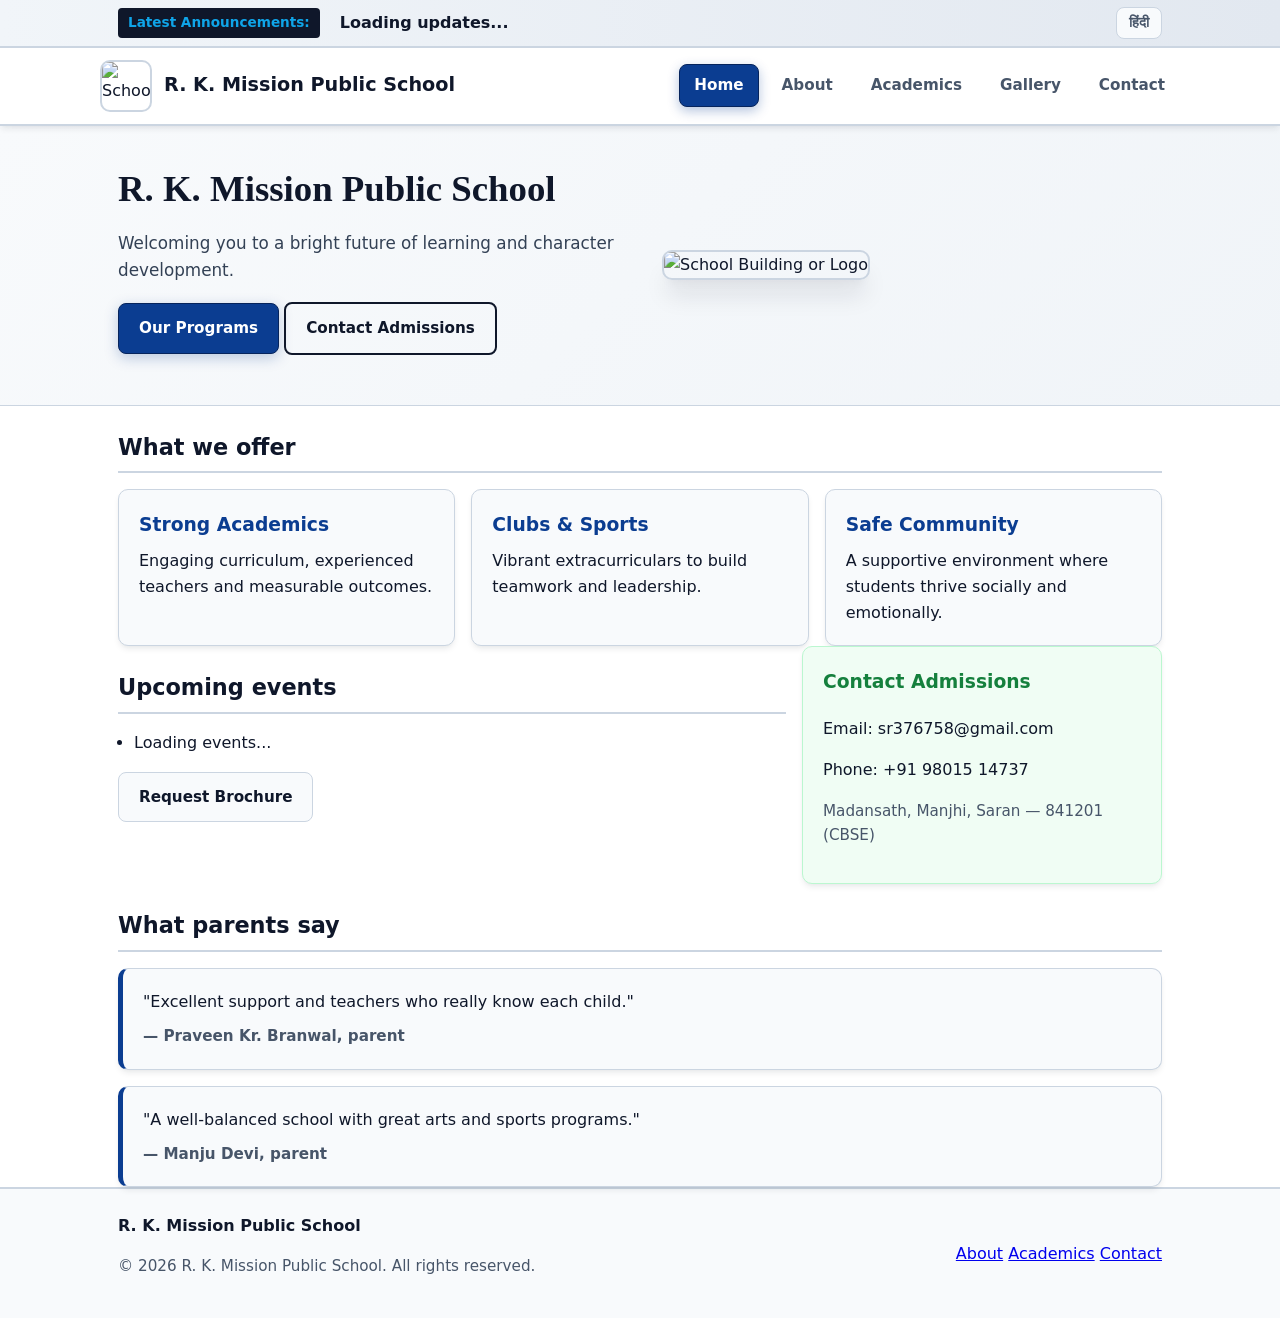
==== index.html @ 660a4b33 "Add files via upload" ====
<!doctype html>
<html lang="en">
<head>
  <meta charset="utf-8" />
  <meta name="viewport" content="width=device-width,initial-scale=1" />
  <title>R. K. Mission Public School — Home</title>
  <link rel="stylesheet" href="styles.css" />
  <link rel="icon" href="assets/logo.png" />
  <meta name="description" content="R. K. Mission Public School — village school in Madansath. Clear information on admissions, programs and contact." />
</head>
<body class="theme-light">
  <!-- टॉप लाइव नोटिस बोर्ड (डेटा सीधे Latest_Notices टैब से आएगा) -->
  <div class="notice-board" aria-hidden="false">
    <div class="container notice-inner">
      <strong class="notice-label" data-en="Latest Announcements:" data-hi="नवीनतम घोषणाएँ:">Latest Announcements:</strong>
      <div class="notice-scroll" id="notice-scroll" aria-live="polite">
        <div class="notice-track">
          <!-- जावास्क्रिप्ट लोड होते ही यहाँ लाइव नोटिस अपने आप आ जाएंगे -->
          <span data-en="Loading updates..." data-hi="अपडेट लोड हो रहे हैं...">Loading updates...</span>
        </div>
      </div>

      <div class="lang-toggle">
        <button id="lang-btn" class="btn small" aria-pressed="false">हिंदी</button>
      </div>
    </div>
  </div>

  <header class="site-header">
    <div class="container header-inner">
      <a class="brand" href="index.html">
        <img src="assets/logo.png" alt="School logo" class="logo" />
        <span class="brand-name" data-en="R. K. Mission Public School" data-hi="आर. के. मिशन पब्लिक स्कूल">R. K. Mission Public School</span>
      </a>

      <button id="nav-toggle" class="nav-toggle" aria-label="Toggle navigation" aria-expanded="false">
        <span></span><span></span><span></span>
      </button>

      <nav id="main-nav" class="nav" aria-label="Main navigation">
        <a href="index.html" class="nav-link active" data-en="Home" data-hi="होम">Home</a>
        <a href="about.html" class="nav-link" data-en="About" data-hi="हमारे बारे में">About</a>
        <a href="school-info.html" class="nav-link" data-en="Academics" data-hi="शिक्षा / अकादमिक">Academics</a>
        <a href="gallery.html" class="nav-link" data-en="Gallery" data-hi="गैलरी">Gallery</a>
        <a href="contact.html" class="nav-link" data-en="Contact" data-hi="संपर्क">Contact</a>
      </nav>
    </div>
  </header>

  <main>
    <!-- लाइव हीरो सेक्शन (डेटा सीधे Homepage_Hero टैब से आएगा) -->
    <section class="hero">
      <div class="container hero-grid">
        <div>
          <h1>R. K. Mission Public School</h1>
          <p class="lead">Welcoming you to a bright future of learning and character development.</p>
          <p class="cta-row">
            <a class="btn primary" href="school-info.html" data-en="Our Programs" data-hi="हमारे पाठ्यक्रम">Our Programs</a>
            <a class="btn ghost" href="contact.html" data-en="Contact Admissions" data-hi="प्रवेश के लिए संपर्क करें">Contact Admissions</a>
          </p>
        </div>
        <div class="hero-card">
          <img src="assets/logo.png" alt="School Building or Logo" />
        </div>
      </div>
    </section>

    <!-- स्कूल की मुख्य विशेषताएं (स्थिर अनुभाग) -->
    <section class="container features">
      <h2 class="section-title" data-en="What we offer" data-hi="हम क्या प्रदान करते हैं">What we offer</h2>
      <div class="cards">
        <article class="card">
          <h3 data-en="Strong Academics" data-hi="मजबूत शिक्षा">Strong Academics</h3>
          <p data-en="Engaging curriculum, experienced teachers and measurable outcomes." data-hi="दिलचस्प पाठ्यक्रम, अनुभवी शिक्षक और परिणामोन्मुखी शिक्षा।">Engaging curriculum, experienced teachers and measurable outcomes.</p>
        </article>
        <article class="card">
          <h3 data-en="Clubs & Sports" data-hi="क्लब और खेल">Clubs & Sports</h3>
          <p data-en="Vibrant extracurriculars to build teamwork and leadership." data-hi="टीमवर्क और नेतृत्व कौशल बढ़ाने के लिए जीवंत पाठ्येतर गतिविधियाँ।">Vibrant extracurriculars to build teamwork and leadership.</p>
        </article>
        <article class="card">
          <h3 data-en="Safe Community" data-hi="सुरक्षित माहौल">Safe Community</h3>
          <p data-en="A supportive environment where students thrive socially and emotionally." data-hi="एक सहायक वातावरण जहाँ छात्र सामाजिक और भावनात्मक रूप से आगे बढ़ते हैं।">A supportive environment where students thrive socially and emotionally.</p>
        </article>
      </div>
    </section>

    <!-- लाइव आगामी कार्यक्रम (डेटा सीधे Upcoming_Events टैब से आएगा) -->
    <section class="container upcoming">
      <div class="split">
        <div>
          <h2 class="section-title" data-en="Upcoming events" data-hi="आगामी कार्यक्रम">Upcoming events</h2>
          <ul class="events">
            <!-- जावास्क्रिप्ट लोड होते ही यहाँ लाइव कार्यक्रम अपने आप आ जाएंगे -->
            <li data-en="Loading events..." data-hi="कार्यक्रम लोड हो रहे हैं...">Loading events...</li>
          </ul>
          <a class="btn" href="contact.html" data-en="Request Brochure" data-hi="विवरणিকা (Brochure) मांगें">Request Brochure</a>
        </div>
        <aside class="contact-card">
          <h3 data-en="Contact Admissions" data-hi="प्रवेश कार्यालय से संपर्क करें">Contact Admissions</h3>
          <p data-en="Email: sr376758@gmail.com" data-hi="ईमेल: sr376758@gmail.com">Email: <a href="mailto:sr376758@gmail.com">sr376758@gmail.com</a></p>
          <p data-en="Phone: +91 98015 14737" data-hi="फ़ोन: +91 98015 14737">Phone: <a href="tel:+919801514737">+91 98015 14737</a></p>
          <p class="small" data-en="Madansath, Manjhi, Saran — 841201 (CBSE)" data-hi="मदनसथ, मांझी, सारण — 841201 (CBSE)">Madansath, Manjhi, Saran — 841201 (CBSE)</p>
        </aside>
      </div>
    </section>

    <!-- टेस्टिमोनियल सेक्शन (स्थिर अनुभाग) -->
    <section class="container testimonials">
      <h2 class="section-title" data-en="What parents say" data-hi="अभिभावकों की राय">What parents say</h2>
      <div class="test-grid">
        <blockquote>
          <p>"Excellent support and teachers who really know each child."</p>
          <footer>— Praveen Kr. Branwal, parent</footer>
        </blockquote>
        <blockquote>
          <p>"A well-balanced school with great arts and sports programs."</p>
          <footer>— Manju Devi, parent</footer>
        </blockquote>
      </div>
    </section>
  </main>

  <footer class="site-footer">
    <div class="container footer-grid">
      <div>
        <strong data-en="R. K. Mission Public School" data-hi="आर. के. मिशन पब्लिक स्कूल">R. K. Mission Public School</strong>
        <p class="small">© <span id="year"></span> R. K. Mission Public School. All rights reserved.</p>
      </div>
      <nav class="footer-nav">
        <a href="about.html" data-en="About" data-hi="हमारे बारे में">About</a>
        <a href="school-info.html" data-en="Academics" data-hi="शिक्षा / अकादमिक">Academics</a>
        <a href="contact.html" data-en="Contact" data-hi="संपर्क">Contact</a>
      </nav>
    </div>
  </footer>

  <script src="script.js"></script>
</body>
</html>
---- styles.css ----
:root {
  --bg: #ffffff;
  --muted: #475569;
  --lead-color: #334155;
  --accent: #0b3d91;
  --accent-hover: #1e40af;
  --accent-2: #15803d;
  --card: #ffffff;
  --card-contrast: #f8fafc;
  --card-border: #cbd5e1;
  --text-main: #0f172a;
  
  --max-width: 1080px;
  --radius: 10px;
  --shadow-sm: 0 4px 6px -1px rgba(15, 23, 42, 0.08), 0 2px 4px -2px rgba(15, 23, 42, 0.04);
  --shadow-lg: 0 20px 25px -5px rgba(15, 23, 42, 0.1), 0 8px 10px -6px rgba(15, 23, 42, 0.05);
  font-family: "Inter", system-ui, -apple-system, "Segoe UI", Roboto, Arial, sans-serif;
  color-scheme: light;
}

* {
  box-sizing: border-box;
}

html, body {
  height: 100%;
  margin: 0;
}

body {
  background: var(--bg);
  color: var(--text-main);
  font-size: 16px;
  line-height: 1.6;
  -webkit-font-smoothing: antialiased;
  -moz-osx-font-smoothing: grayscale;
}

/* लेआउट कंटेनर */
.container {
  max-width: var(--max-width);
  margin: 0 auto;
  padding: 0 18px;
}

.notice-board {
  background: linear-gradient(90deg, #f1f5f9, #e2e8f0);
  border-bottom: 2px solid var(--card-border);
  font-weight: 700;
}

.notice-inner {
  display: flex;
  gap: 12px;
  align-items: center;
  justify-content: space-between;
}

.notice-label {
  color: #0fa5e9;
  background: #0f172a;
  padding: 4px 10px;
  border-radius: 4px;
  margin-right: 8px;
  font-size: 0.85rem;
}

.notice-scroll {
  flex: 1;
  overflow: hidden;
  padding: 10px 0;
}

.notice-track {
  display: flex;
  gap: 36px;
  white-space: nowrap;
  animation: scroll-left 18s linear infinite;
}

.notice-track span {
  color: var(--text-main);
}

@keyframes scroll-left {
  0% { transform: translateX(0); }
  100% { transform: translateX(-50%); }
}

.site-header {
  background: #ffffff !important;
  position: sticky;
  top: 0;
  z-index: 100;
  border-bottom: 2px solid var(--card-border);
  box-shadow: var(--shadow-sm);
}

.header-inner {
  display: flex;
  align-items: center;
  gap: 14px;
  justify-content: space-between;
  padding: 12px 0;
}

.brand {
  display: flex;
  gap: 12px;
  align-items: center;
  text-decoration: none;
  color: inherit;
}

.logo {
  width: 52px;
  height: 52px;
  border-radius: var(--radius);
  object-fit: cover;
  display: block;
  border: 2px solid var(--card-border);
}

.brand-name {
  font-weight: 800;
  color: var(--text-main);
  font-size: 1.2rem;
}

/* मुख्य नेविगेशन मेनू */
.nav {
  display: flex;
  gap: 8px;
  align-items: center;
}

.nav-link {
  padding: 8px 14px;
  border-radius: 8px;
  text-decoration: none;
  color: var(--muted);
  font-weight: 700;
  font-size: 0.95rem;
  transition: all 140ms ease;
  border: 1px solid transparent;
  background: transparent;
}

.nav-link:hover {
  background: #f1f5f9;
  color: var(--accent);
  border: 1px solid var(--card-border);
}

.nav-link.active {
  background: var(--accent) !important;
  color: #ffffff !important;
  border: 1px solid #06245c !important;
  box-shadow: 0 4px 12px rgba(11, 61, 145, 0.3);
  font-weight: 700;
}

/* मोबाइल व्यू मेनू बटन */
.nav-toggle {
  display: inline-grid;
  place-content: center;
  width: 44px;
  height: 44px;
  border-radius: 8px;
  border: 1px solid var(--card-border);
  background: #f8fafc;
  cursor: pointer;
}

.nav-toggle span {
  display: block;
  width: 20px;
  height: 2.5px;
  background: var(--text-main);
  border-radius: 2px;
}

.nav-toggle span:nth-child(2) {
  margin: 5px 0;
}

.hero {
  padding: 34px 0;
  background: linear-gradient(135deg, #f8fafc 0%, #f0f4f8 100%);
  border-bottom: 1px solid var(--card-border);
}

.hero-grid {
  display: grid;
  grid-template-columns: 1fr;
  gap: 24px;
  align-items: center;
}

.hero h1 {
  font-family: "Georgia", serif;
  font-weight: 800;
  font-size: 1.9rem;
  margin: 0 0 12px;
  color: var(--text-main);
}

.lead {
  color: var(--lead-color);
  margin: 0 0 18px;
  font-size: 1.05rem;
  max-width: 60ch;
  font-weight: 500;
}

.hero-card img {
  width: 100%;
  height: 280px;
  object-fit: cover;
  border-radius: var(--radius);
  box-shadow: var(--shadow-lg);
  border: 2px solid var(--card-border);
}

.btn {
  display: inline-flex;
  align-items: center;
  justify-content: center;
  padding: 12px 20px;
  border-radius: 8px;
  text-decoration: none;
  font-weight: 700;
  font-size: 0.95rem;
  transition: all 160ms ease;
  min-height: 44px;
  border: 1px solid var(--card-border);
  background: #f8fafc;
  color: var(--text-main);
  cursor: pointer;
}

.btn:hover {
  transform: translateY(-2px);
  box-shadow: var(--shadow-sm);
  background: #e2e8f0;
}

.btn.primary {
  background: var(--accent) !important;
  color: #ffffff !important;
  border: 1px solid #06245c !important;
  box-shadow: 0 4px 14px rgba(11, 61, 145, 0.25);
}

.btn.primary:hover {
  background: var(--accent-hover) !important;
  box-shadow: var(--shadow-lg);
}

.btn.ghost {
  background: transparent;
  border: 2px solid var(--text-main);
  color: var(--text-main);
}

.btn.small {
  padding: 6px 12px;
  font-size: 0.85rem;
  min-height: 32px;
}

.section-title {
  margin: 24px 0 16px;
  font-size: 1.4rem;
  color: var(--text-main);
  font-weight: 800;
  border-bottom: 2px solid var(--card-border);
  padding-bottom: 6px;
}

.features .cards {
  display: grid;
  grid-template-columns: 1fr;
  gap: 16px;
}

.card {
  background: var(--card-contrast);
  padding: 20px;
  border-radius: var(--radius);
  box-shadow: var(--shadow-sm);
  border: 1px solid var(--card-border);
}

.card h3 {
  color: var(--accent);
  margin-top: 0;
  margin-bottom: 8px;
  font-weight: 800;
}

.card p {
  color: var(--text-main);
  margin: 0;
}

.contact-card {
  background: #f0fdf4;
  padding: 20px;
  border-radius: var(--radius);
  border: 1px solid #bbf7d0;
  color: var(--text-main);
  box-shadow: var(--shadow-sm);
}

.contact-card h3 {
  color: var(--accent-2);
  margin-top: 0;
}

.upcoming .split {
  display: grid;
  grid-template-columns: 1fr;
  gap: 16px;
  align-items: start;
}

.events {
  padding-left: 16px;
  color: var(--text-main);
}

.testimonials .test-grid {
  display: grid;
  gap: 16px;
}

blockquote {
  background: var(--card-contrast);
  padding: 20px;
  border-radius: var(--radius);
  margin: 0;
  border-left: 5px solid var(--accent);
  box-shadow: var(--shadow-sm);
  border-top: 1px solid var(--card-border);
  border-right: 1px solid var(--card-border);
  border-bottom: 1px solid var(--card-border);
}

blockquote p {
  color: var(--text-main);
  margin: 0;
}

blockquote footer {
  margin-top: 10px;
  color: var(--muted);
  font-size: 0.95rem;
  font-weight: 700;
}

input[type="text"], input[type="email"], textarea, select {
  width: 100%;
  padding: 12px;
  border-radius: 8px;
  border: 2px solid var(--card-border) !important;
  background: #ffffff !important;
  color: var(--text-main) !important;
  font-size: 1rem;
}

input:focus, textarea:focus, select:focus {
  border-color: var(--accent) !important;
  outline: none;
  box-shadow: 0 0 0 3px rgba(11, 61, 145, 0.15);
}

label {
  color: var(--text-main) !important;
  font-weight: 700;
}

.gallery-hero { 
  padding: 30px 0; 
}

.gallery-grid {
  display: grid;
  grid-template-columns: repeat(1, 1fr);
  gap: 20px;
  margin-top: 20px;
}

  .thumb {
  background: #ffffff;
  border: 1px solid var(--card-border);
  border-radius: 12px;
  overflow: hidden;
  box-shadow: var(--shadow-sm);
  transition: transform 0.2s ease, box-shadow 0.2s ease;
  cursor: pointer;
  display: flex;
  flex-direction: column;
}

.thumb:hover {
  transform: translateY(-4px);
  box-shadow: var(--shadow-lg);
  border-color: var(--accent);
}

.img-wrapper {
  width: 100%;
  height: 180px;
  overflow: hidden;
  background: #f1f5f9;
}

.thumb img {
  width: 100%;
  height: 100%;
  object-fit: cover;
  transition: transform 0.3s ease;
}

.thumb:hover img {
  transform: scale(1.05);
}

.thumb .meta {
  padding: 14px;
  background: #ffffff;
  border-top: 1px solid #e2e8f0;
  flex-grow: 1;
}

.thumb .meta strong {
  display: block;
  color: var(--text-main);
  font-size: 1rem;
  margin-bottom: 4px;
}

.thumb .meta .desc {
  font-size: 0.85rem;
  color: var(--muted);
  font-weight: 500;
  line-height: 1.4;
}

.lightbox {
  position: fixed;
  inset: 0;
  background: rgba(15, 23, 42, 0.85);
  backdrop-filter: blur(8px);
  z-index: 2000;
  display: none;
  align-items: center;
  justify-content: center;
  padding: 20px;
}

.lightbox.open { 
  display: flex; 
}

.lightbox-content {
  background: #ffffff;
  max-width: 700px;
  width: 100%;
  border-radius: 16px;
  overflow: hidden;
  box-shadow: 0 25px 50px -12px rgba(0, 0, 0, 0.5);
  position: relative;
}

.lightbox-close {
  position: absolute;
  top: 12px;
  right: 12px;
  background: #0f172a;
  color: #ffffff;
  border: none;
  width: 36px;
  height: 36px;
  border-radius: 50%;
  font-size: 1.2rem;
  cursor: pointer;
  display: grid;
  place-content: center;
  z-index: 10;
}

.lightbox-img {
  width: 100%;
  max-height: 450px;
  object-fit: cover;
  display: block;
  background: #f1f5f9;
}

.lightbox-meta { 
  padding: 20px; 
  background: #ffffff; 
}

.lightbox-meta h3 { 
  margin: 0 0 6px 0; 
  color: var(--accent); 
  font-size: 1.3rem; 
}

.lightbox-meta p { 
  margin: 0; 
  color: var(--lead-color); 
  font-size: 0.95rem; 
}

.empty { 
  color: #6b7280; 
  padding: 24px; 
  border-radius: 8px; 
  background: #f8fafc; 
  border: 1px dashed var(--card-border); 
  text-align: center; 
}

.site-footer {
  padding: 24px 0;
  border-top: 2px solid var(--card-border);
  background: #f8fafc;
}

.footer-grid {
  display: flex;
  gap: 12px;
  align-items: center;
  justify-content: space-between;
  flex-wrap: wrap;
}

.small {
  color: var(--muted);
  font-size: 0.95rem;
}

.toast-container {
  position: fixed;
  right: 14px;
  bottom: 18px;
  display: flex;
  flex-direction: column;
  gap: 8px;
  z-index: 1000;
  pointer-events: none;
}

.toast {
  pointer-events: auto;
  background: var(--accent);
  color: #fff;
  padding: 12px 16px;
  border-radius: var(--radius);
  box-shadow: var(--shadow-lg);
  font-weight: 700;
  min-width: 250px;
  opacity: 0;
  transform: translateY(6px);
  transition: opacity 180ms, transform 180ms;
}

.toast.show {
  opacity: 1;
  transform: none;
}

.toast.success { background: var(--accent-2); }
.toast.error { background: #b91c1c; }
.toast.info { background: var(--accent); }

.toast .close {
  margin-left: auto;
  background: transparent;
  border: 0;
  color: #fff;
  cursor: pointer;
  font-weight: 700;
}

@media (min-width: 480px) { 
  .gallery-grid { grid-template-columns: repeat(2, 1fr); } 
}

@media (min-width: 760px) {
  .hero-grid { grid-template-columns: 1fr 500px; gap: 28px; }
  .hero h1 { font-size: 2.3rem; }
  .features .cards { grid-template-columns: repeat(3, 1fr); }
  .upcoming .split { grid-template-columns: 1fr 360px; }
  .nav-toggle { display: none; }
  #main-nav { position: static; display: flex; background: transparent; padding: 0; box-shadow: none; flex-direction: row; }
  .gallery-grid { grid-template-columns: repeat(3, 1fr); }
}

@media (min-width: 1024px) { 
  .gallery-grid { grid-template-columns: repeat(4, 1fr); } 
}

/* मोबाइल नेविगेशन पैनल ओपन होने की स्थिति में */
@media (max-width: 759px) {
  #main-nav {
    position: fixed;
    inset: 80px 12px auto 12px;
    padding: 16px;
    border-radius: var(--radius);
    background: #ffffff;             /* पूरी तरह ठोस सफेद मोबाइल पैनल */
    box-shadow: var(--shadow-lg);
    display: none;
    flex-direction: column;
    gap: 10px;
    border: 2px solid var(--card-border);
  }
  #main-nav .nav-link {
    color: var(--text-main);
    width: 100%;
    text-align: center;
    border: 1px solid var(--card-border);
    background: #f8fafc;
  }
  #main-nav .nav-link.active {
    background: var(--accent) !important;
    color: #ffffff !important;
  }
  #main-nav.open {
    display: flex;
  }
}

.fee-table th, .fee-table td {
  font-size: 0.95rem;
  border: 1px solid var(--card-border);
  padding: 8px;
}
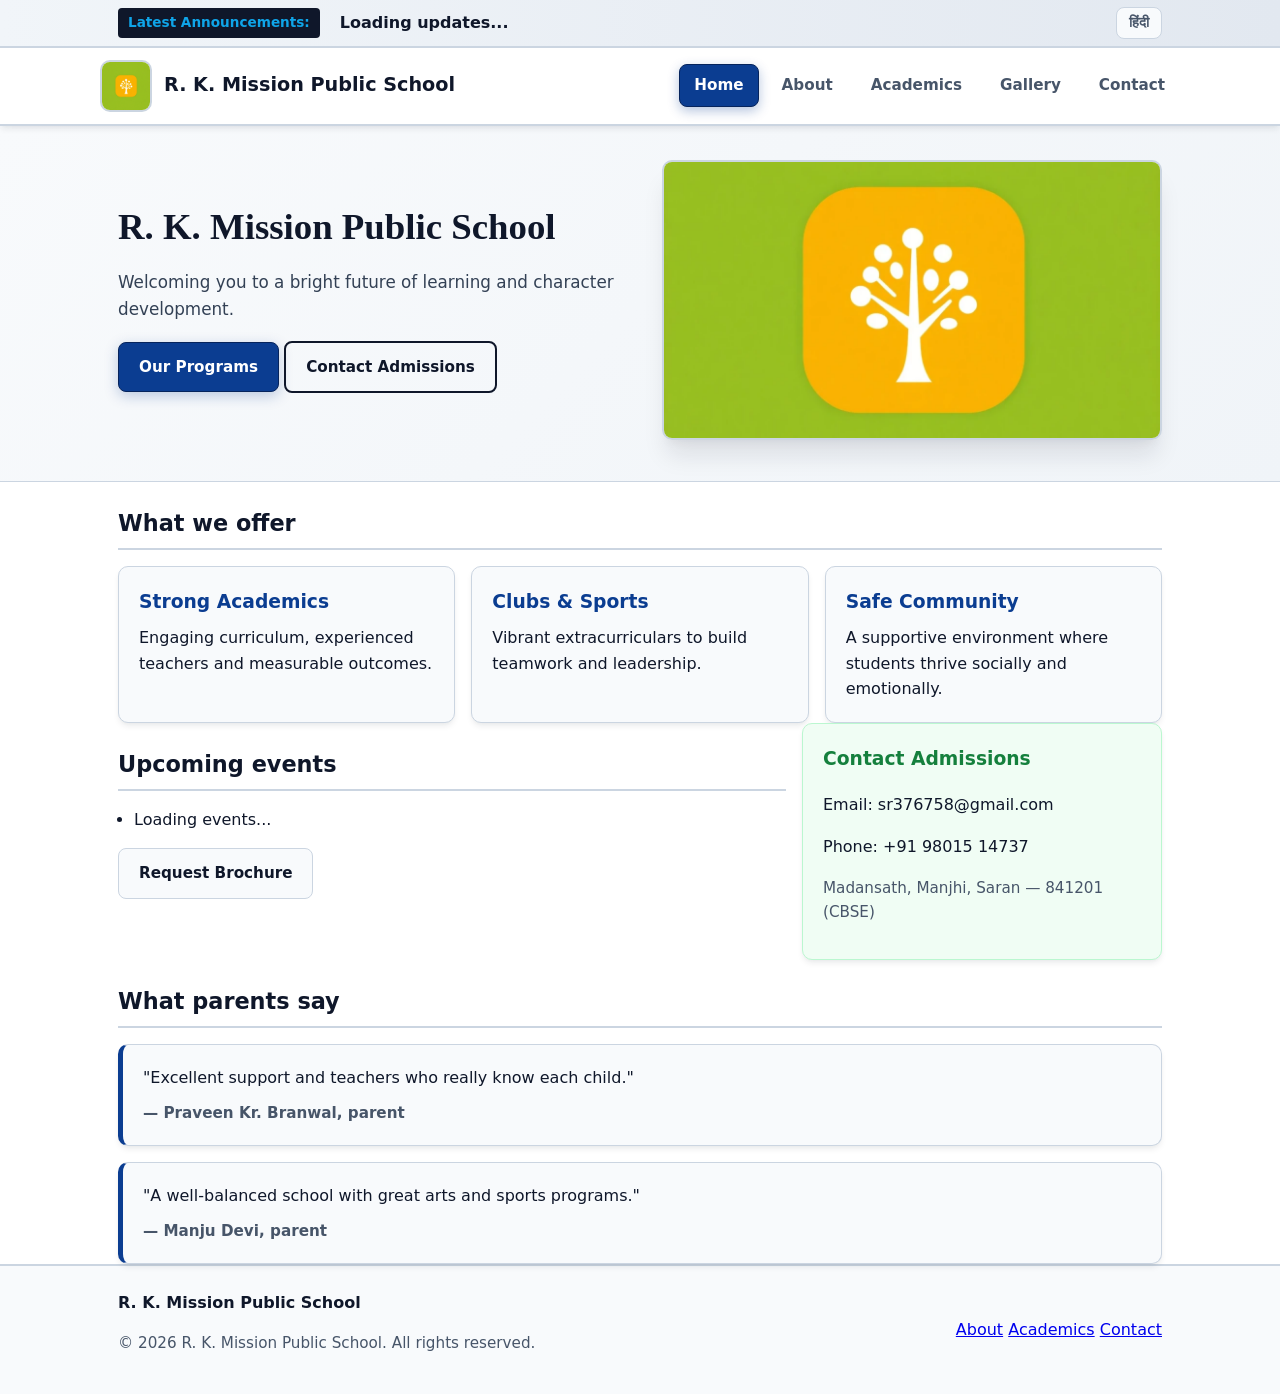
==== commit 93d38b48: "Update index.html" ====
--- a/index.html
+++ b/index.html
@@ -5,7 +5,7 @@
   <meta name="viewport" content="width=device-width,initial-scale=1" />
   <title>R. K. Mission Public School — Home</title>
   <link rel="stylesheet" href="styles.css" />
-  <link rel="icon" href="assets/logo.png" />
+  <link rel="icon" href="logo.png" />
   <meta name="description" content="R. K. Mission Public School — village school in Madansath. Clear information on admissions, programs and contact." />
 </head>
 <body class="theme-light">
@@ -29,7 +29,7 @@
   <header class="site-header">
     <div class="container header-inner">
       <a class="brand" href="index.html">
-        <img src="assets/logo.png" alt="School logo" class="logo" />
+        <img src="logo.png" alt="School logo" class="logo" />
         <span class="brand-name" data-en="R. K. Mission Public School" data-hi="आर. के. मिशन पब्लिक स्कूल">R. K. Mission Public School</span>
       </a>
 
@@ -60,7 +60,7 @@
           </p>
         </div>
         <div class="hero-card">
-          <img src="assets/logo.png" alt="School Building or Logo" />
+          <img src="logo.png" alt="School Building or Logo" />
         </div>
       </div>
     </section>
@@ -136,4 +136,4 @@
 
   <script src="script.js"></script>
 </body>
-</html>+</html>
